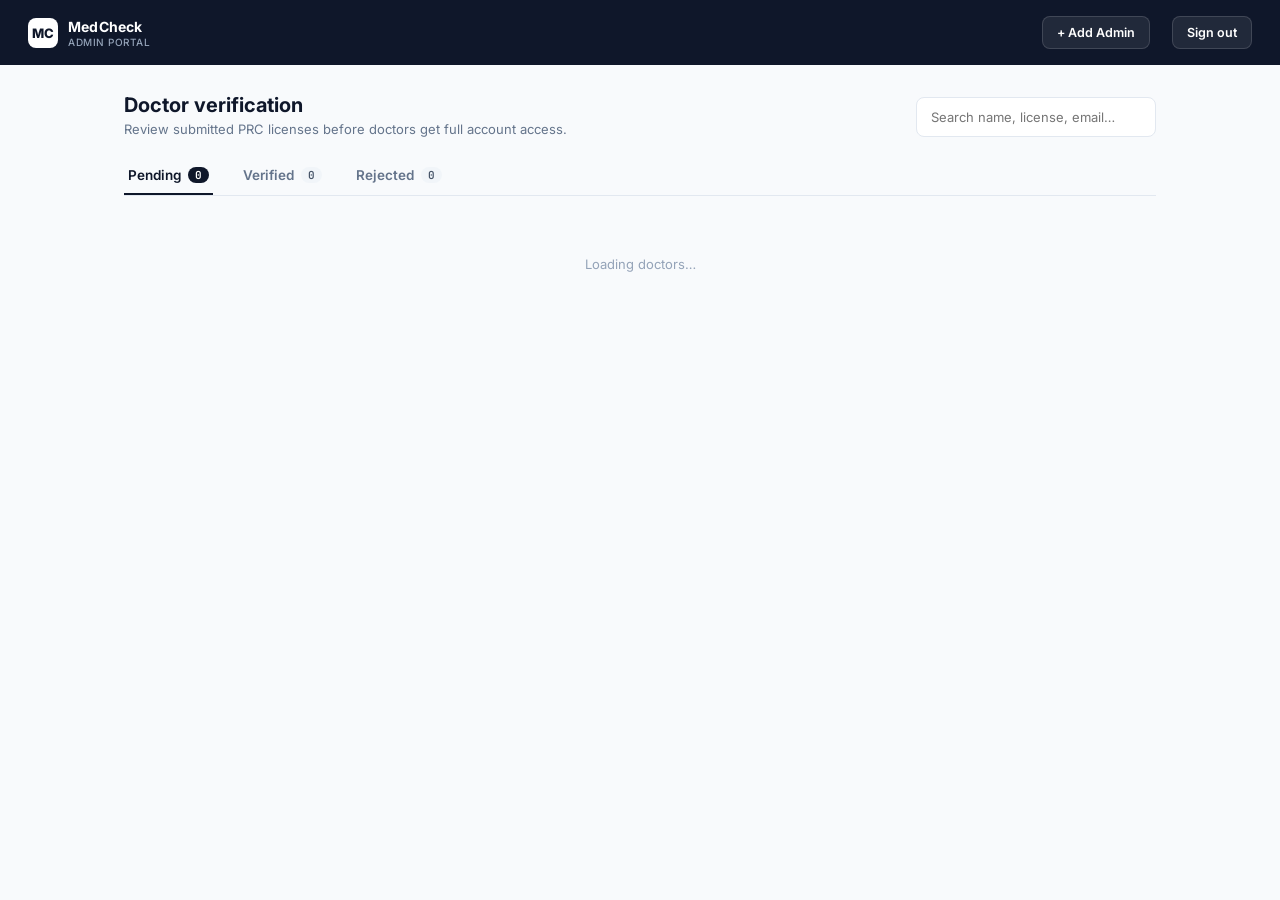
==== dashboard.html @ 953ac62d "Show front and back PRC ID in doctor verification" ====
<!doctype html>
<html lang="en">
  <head>
    <meta charset="UTF-8" />
    <meta name="viewport" content="width=device-width, initial-scale=1.0" />
    <title>MedCheck Admin — Doctor Verification</title>
    <link rel="preconnect" href="https://fonts.googleapis.com" />
    <link
      href="https://fonts.googleapis.com/css2?family=Inter:wght@400;500;600;700;800&family=JetBrains+Mono:wght@500;600&display=swap"
      rel="stylesheet"
    />
    <link rel="stylesheet" href="css/style.css" />
  </head>
  <body>
    <div class="topbar">
      <div class="topbar-brand">
        <div class="mark">MC</div>
        <div class="title">MedCheck<span>Admin Portal</span></div>
      </div>
      <div class="topbar-account">
        <span id="account-label"></span>
        <a
          href="addAdmin.html"
          class="btn-logout"
          style="text-decoration: none; margin-right: 8px"
          >+ Add Admin</a
        >
        <button class="btn-logout" id="logout-btn">Sign out</button>
      </div>
    </div>

    <div class="page">
      <div class="page-header">
        <div>
          <h2>Doctor verification</h2>
          <p>
            Review submitted PRC licenses before doctors get full account
            access.
          </p>
        </div>
        <input
          type="text"
          id="search-input"
          class="search-input"
          placeholder="Search name, license, email…"
        />
      </div>

      <div class="tabs">
        <button class="tab active" data-status="Pending">
          Pending <span class="count" id="count-pending">0</span>
        </button>
        <button class="tab" data-status="Verified">
          Verified <span class="count" id="count-verified">0</span>
        </button>
        <button class="tab" data-status="Rejected">
          Rejected <span class="count" id="count-rejected">0</span>
        </button>
      </div>

      <div class="loading-row" id="loading-row">Loading doctors…</div>

      <div class="card-grid" id="card-grid"></div>

      <div class="empty-state" id="empty-state" style="display: none">
        <div class="icon" id="empty-icon">✅</div>
        <h3 id="empty-title">Nothing waiting on you</h3>
        <p id="empty-desc">
          New doctor registrations will appear here for review.
        </p>
      </div>
    </div>

    <!-- ═══ Review panel ═══ -->
    <div class="overlay" id="overlay"></div>
    <div class="review-panel" id="review-panel">
      <div class="review-header">
        <h3 id="review-name">Doctor name</h3>
        <button class="btn-close" id="review-close">✕</button>
      </div>

      <div class="review-body">
        <div
          class="decision-history"
          id="decision-history"
          style="display: none"
        ></div>

        <a
          class="prc-check-link"
          id="prc-check-link"
          href="https://online1.prc.gov.ph/verification"
          target="_blank"
          rel="noopener"
        >
          ↗ Open PRC's official license verification portal
        </a>

        <!-- Claim (what the doctor typed) vs Evidence (what they uploaded) -->
        <div class="claim-evidence">
          <div class="claim-block">
            <div class="block-label">Claimed details</div>
            <div class="claim-rows">
              <div class="claim-row">
                <div class="k">Full name</div>
                <div class="v" id="claim-name">—</div>
              </div>
              <div class="claim-row">
                <div class="k">PRC license number</div>
                <div class="v mono" id="claim-license">—</div>
              </div>
              <div class="claim-row">
                <div class="k">Specialization</div>
                <div class="v" id="claim-specialization">—</div>
              </div>
              <div class="claim-row">
                <div class="k">Phone</div>
                <div class="v mono" id="claim-phone">—</div>
              </div>
              <div class="claim-row">
                <div class="k">Email</div>
                <div class="v" id="claim-email">—</div>
              </div>
            </div>
          </div>

          <div class="evidence-block">
            <div class="block-label">Submitted PRC ID — Front</div>
            <img id="evidence-img" src="" alt="PRC ID front" />

            <div id="evidence-back-section" style="display: none">
              <div class="block-label" style="margin-top: 16px">
                Submitted PRC ID — Back
              </div>
              <img id="evidence-back-img" src="" alt="PRC ID back" />
            </div>
          </div>
        </div>

        <div class="reject-reason-field" id="reject-reason-field">
          <label for="reject-reason-input"
            >Reason for rejection (shown to the doctor)</label
          >
          <textarea
            id="reject-reason-input"
            placeholder="e.g. Photo is blurry, license number doesn't match the name on record…"
          ></textarea>
        </div>
      </div>

      <div class="review-footer">
        <button class="btn-cancel" id="btn-cancel" style="display: none">
          Back
        </button>
        <button class="btn-reject" id="btn-reject">Reject</button>
        <button
          class="btn-reject-confirm"
          id="btn-reject-confirm"
          style="display: none"
        >
          Confirm reject
        </button>
        <button class="btn-approve" id="btn-approve">Approve doctor</button>
      </div>
    </div>

    <!-- ═══ Lightbox for full-size PRC ID ═══ -->
    <div class="lightbox" id="lightbox">
      <img id="lightbox-img" src="" alt="PRC ID full size" />
    </div>

    <div class="toast" id="toast"></div>

    <script type="module" src="js/dashboard.js"></script>
  </body>
</html>
---- css/style.css ----
/* ═══════════════════════════════════════════════════════════════════
   MedCheck Admin — Design tokens
   Palette matches the MedCheck mobile app (navy/green/slate) so the
   admin portal reads as the same product family, not a bolted-on tool.
   ═══════════════════════════════════════════════════════════════════ */
:root {
  --navy: #0f172a;
  --navy-2: #1e293b;
  --slate-600: #475569;
  --slate-500: #64748b;
  --slate-400: #94a3b8;
  --slate-200: #e2e8f0;
  --slate-100: #f1f5f9;
  --slate-50: #f8fafc;
  --white: #ffffff;

  --green: #16a34a;
  --green-bg: #dcfce7;
  --green-text: #166534;

  --amber: #d97706;
  --amber-bg: #fffbeb;
  --amber-text: #92400e;

  --red: #dc2626;
  --red-bg: #fef2f2;
  --red-text: #991b1b;

  --blue: #2563eb;

  --font-sans:
    "Inter", -apple-system, BlinkMacSystemFont, "Segoe UI", sans-serif;
  --font-mono: "JetBrains Mono", "SFMono-Regular", Consolas, monospace;

  --radius: 12px;
  --radius-sm: 8px;
  --shadow: 0 1px 2px rgba(15, 23, 42, 0.06), 0 1px 3px rgba(15, 23, 42, 0.08);
  --shadow-lg: 0 20px 40px rgba(15, 23, 42, 0.16);
}

* {
  box-sizing: border-box;
}

html,
body {
  margin: 0;
  padding: 0;
  background: var(--slate-50);
  font-family: var(--font-sans);
  color: var(--navy);
  -webkit-font-smoothing: antialiased;
}

button {
  font-family: inherit;
  cursor: pointer;
}
input,
textarea {
  font-family: inherit;
}

/* Visible keyboard focus everywhere — accessibility floor */
a:focus-visible,
button:focus-visible,
input:focus-visible,
textarea:focus-visible {
  outline: 2px solid var(--blue);
  outline-offset: 2px;
}

/* ── Login page ─────────────────────────────────────────────────── */
.login-screen {
  min-height: 100vh;
  display: flex;
  align-items: center;
  justify-content: center;
  padding: 24px;
  background:
    radial-gradient(
      circle at 20% 20%,
      rgba(22, 163, 74, 0.06),
      transparent 40%
    ),
    var(--slate-50);
}

.login-card {
  width: 100%;
  max-width: 380px;
  background: var(--white);
  border: 1px solid var(--slate-200);
  border-radius: var(--radius);
  box-shadow: var(--shadow-lg);
  padding: 36px 32px;
}

.login-mark {
  width: 44px;
  height: 44px;
  border-radius: 10px;
  background: var(--navy);
  color: var(--white);
  display: flex;
  align-items: center;
  justify-content: center;
  font-weight: 700;
  font-size: 15px;
  letter-spacing: 0.5px;
  margin-bottom: 20px;
}

.login-card h1 {
  font-size: 20px;
  font-weight: 700;
  margin: 0 0 4px;
}

.login-card p.subtitle {
  font-size: 13px;
  color: var(--slate-500);
  margin: 0 0 24px;
}

.field {
  margin-bottom: 16px;
}

.field label {
  display: block;
  font-size: 10px;
  font-weight: 700;
  letter-spacing: 0.6px;
  color: var(--slate-500);
  text-transform: uppercase;
  margin-bottom: 6px;
}

.field input {
  width: 100%;
  height: 44px;
  padding: 0 14px;
  border: 1px solid var(--slate-200);
  border-radius: var(--radius-sm);
  font-size: 14px;
  color: var(--navy);
  background: var(--white);
}

.field input:focus {
  border-color: var(--blue);
}

.btn-primary {
  width: 100%;
  height: 46px;
  background: var(--navy);
  color: var(--white);
  border: none;
  border-radius: var(--radius-sm);
  font-size: 14px;
  font-weight: 700;
  margin-top: 4px;
}
.btn-primary:hover {
  background: var(--navy-2);
}
.btn-primary:disabled {
  opacity: 0.6;
  cursor: not-allowed;
}

.login-error {
  display: none;
  background: var(--red-bg);
  color: var(--red-text);
  border: 1px solid #fecaca;
  border-radius: var(--radius-sm);
  padding: 10px 12px;
  font-size: 12.5px;
  margin-bottom: 16px;
  line-height: 1.5;
}
.login-error.visible {
  display: block;
}

/* ── Dashboard shell ─────────────────────────────────────────────── */
.topbar {
  display: flex;
  align-items: center;
  justify-content: space-between;
  padding: 16px 28px;
  background: var(--navy);
  color: var(--white);
}

.topbar-brand {
  display: flex;
  align-items: center;
  gap: 10px;
}

.topbar-brand .mark {
  width: 30px;
  height: 30px;
  border-radius: 8px;
  background: var(--white);
  color: var(--navy);
  display: flex;
  align-items: center;
  justify-content: center;
  font-weight: 800;
  font-size: 13px;
}

.topbar-brand .title {
  font-size: 14px;
  font-weight: 700;
  letter-spacing: 0.2px;
}
.topbar-brand .title span {
  display: block;
  font-size: 10px;
  font-weight: 500;
  color: #94a3b8;
  letter-spacing: 0.5px;
  text-transform: uppercase;
  margin-top: 1px;
}

.topbar-account {
  display: flex;
  align-items: center;
  gap: 14px;
  font-size: 12.5px;
  color: #cbd5e1;
}

.btn-logout {
  background: rgba(255, 255, 255, 0.08);
  border: 1px solid rgba(255, 255, 255, 0.14);
  color: var(--white);
  padding: 8px 14px;
  border-radius: var(--radius-sm);
  font-size: 12.5px;
  font-weight: 600;
}
.btn-logout:hover {
  background: rgba(255, 255, 255, 0.14);
}

.page {
  max-width: 1080px;
  margin: 0 auto;
  padding: 28px 24px 60px;
}

.page-header {
  display: flex;
  align-items: flex-end;
  justify-content: space-between;
  flex-wrap: wrap;
  gap: 16px;
  margin-bottom: 20px;
}

.page-header h2 {
  font-size: 20px;
  font-weight: 700;
  margin: 0 0 4px;
}
.page-header p {
  font-size: 13px;
  color: var(--slate-500);
  margin: 0;
}

.search-input {
  width: 240px;
  height: 40px;
  padding: 0 14px;
  border: 1px solid var(--slate-200);
  border-radius: var(--radius-sm);
  font-size: 13px;
  background: var(--white);
}

/* ── Tabs ─────────────────────────────────────────────────────────── */
.tabs {
  display: flex;
  gap: 6px;
  margin-bottom: 20px;
  border-bottom: 1px solid var(--slate-200);
}

.tab {
  background: transparent;
  border: none;
  padding: 10px 4px;
  margin-right: 20px;
  font-size: 13.5px;
  font-weight: 600;
  color: var(--slate-500);
  border-bottom: 2px solid transparent;
  display: flex;
  align-items: center;
  gap: 7px;
}

.tab.active {
  color: var(--navy);
  border-bottom-color: var(--navy);
}

.tab .count {
  font-family: var(--font-mono);
  font-size: 11px;
  background: var(--slate-100);
  color: var(--slate-600);
  padding: 1px 7px;
  border-radius: 20px;
}
.tab.active .count {
  background: var(--navy);
  color: var(--white);
}

/* ── Doctor cards ─────────────────────────────────────────────────── */
.card-grid {
  display: grid;
  grid-template-columns: repeat(auto-fill, minmax(300px, 1fr));
  gap: 14px;
}

.doctor-card {
  background: var(--white);
  border: 1px solid var(--slate-200);
  border-radius: var(--radius);
  padding: 16px;
  cursor: pointer;
  transition:
    border-color 0.15s ease,
    box-shadow 0.15s ease;
}
.doctor-card:hover {
  border-color: #cbd5e1;
  box-shadow: var(--shadow);
}

.doctor-card-top {
  display: flex;
  justify-content: space-between;
  align-items: flex-start;
  gap: 10px;
  margin-bottom: 10px;
}

.doctor-card-name {
  font-size: 14.5px;
  font-weight: 700;
  color: var(--navy);
  line-height: 1.3;
}

.doctor-card-spec {
  font-size: 12px;
  color: var(--slate-500);
  margin-top: 2px;
}

.badge {
  font-size: 10px;
  font-weight: 700;
  letter-spacing: 0.4px;
  padding: 3px 8px;
  border-radius: 20px;
  white-space: nowrap;
  text-transform: uppercase;
}
.badge.pending {
  background: var(--amber-bg);
  color: var(--amber-text);
}
.badge.verified {
  background: var(--green-bg);
  color: var(--green-text);
}
.badge.rejected {
  background: var(--red-bg);
  color: var(--red-text);
}

.doctor-card-meta {
  display: flex;
  flex-direction: column;
  gap: 4px;
  font-size: 12px;
  color: var(--slate-600);
}

.doctor-card-meta .license {
  font-family: var(--font-mono);
  font-size: 12px;
  color: var(--navy);
}

.doctor-card-date {
  margin-top: 10px;
  font-size: 11px;
  color: var(--slate-400);
}

.empty-state {
  text-align: center;
  padding: 70px 20px;
  color: var(--slate-500);
}
.empty-state .icon {
  font-size: 34px;
  margin-bottom: 10px;
}
.empty-state h3 {
  font-size: 15px;
  color: var(--navy);
  margin: 0 0 6px;
}
.empty-state p {
  font-size: 13px;
  margin: 0;
}

/* ── Review panel (slide-over) ───────────────────────────────────── */
.overlay {
  position: fixed;
  inset: 0;
  background: rgba(15, 23, 42, 0.45);
  display: none;
  z-index: 40;
}
.overlay.visible {
  display: block;
}

.review-panel {
  position: fixed;
  top: 0;
  right: 0;
  bottom: 0;
  width: 100%;
  max-width: 620px;
  background: var(--white);
  z-index: 50;
  display: none;
  flex-direction: column;
  box-shadow: var(--shadow-lg);
}
.review-panel.visible {
  display: flex;
}

.review-header {
  display: flex;
  align-items: center;
  justify-content: space-between;
  padding: 18px 24px;
  border-bottom: 1px solid var(--slate-200);
}
.review-header h3 {
  margin: 0;
  font-size: 15px;
  font-weight: 700;
}
.btn-close {
  background: var(--slate-100);
  border: none;
  width: 30px;
  height: 30px;
  border-radius: 8px;
  font-size: 15px;
  color: var(--slate-600);
}

.review-body {
  flex: 1;
  overflow-y: auto;
  padding: 22px 24px 0;
}

/* This is the review's signature moment: claim (typed data) sits
   directly beside evidence (the uploaded ID) — the actual mechanics
   of a credential check, made visible instead of hidden in a form. */
.claim-evidence {
  display: grid;
  grid-template-columns: 1fr 1fr;
  gap: 18px;
  margin-bottom: 22px;
}
@media (max-width: 560px) {
  .claim-evidence {
    grid-template-columns: 1fr;
  }
}

.claim-block,
.evidence-block {
  border: 1px solid var(--slate-200);
  border-radius: var(--radius-sm);
  overflow: hidden;
}

.block-label {
  font-size: 10px;
  font-weight: 700;
  letter-spacing: 0.6px;
  text-transform: uppercase;
  color: var(--slate-400);
  padding: 10px 14px;
  border-bottom: 1px solid var(--slate-200);
  background: var(--slate-50);
}

.claim-rows {
  padding: 12px 14px;
  display: flex;
  flex-direction: column;
  gap: 10px;
}
.claim-row .k {
  font-size: 10.5px;
  color: var(--slate-500);
  margin-bottom: 2px;
}
.claim-row .v {
  font-size: 13.5px;
  color: var(--navy);
  font-weight: 600;
}
.claim-row .v.mono {
  font-family: var(--font-mono);
}

.evidence-block img {
  width: 100%;
  display: block;
  cursor: zoom-in;
  background: var(--slate-100);
}

.prc-check-link {
  display: inline-flex;
  align-items: center;
  gap: 6px;
  font-size: 12px;
  color: var(--blue);
  text-decoration: none;
  font-weight: 600;
  margin-bottom: 22px;
}
.prc-check-link:hover {
  text-decoration: underline;
}

.decision-history {
  background: var(--slate-50);
  border: 1px solid var(--slate-200);
  border-radius: var(--radius-sm);
  padding: 12px 14px;
  font-size: 12.5px;
  color: var(--slate-600);
  margin-bottom: 22px;
  line-height: 1.6;
}

.reject-reason-field {
  display: none;
  margin-bottom: 16px;
}
.reject-reason-field.visible {
  display: block;
}
.reject-reason-field label {
  display: block;
  font-size: 11px;
  font-weight: 700;
  color: var(--slate-600);
  margin-bottom: 6px;
}
.reject-reason-field textarea {
  width: 100%;
  min-height: 80px;
  border: 1px solid var(--slate-200);
  border-radius: var(--radius-sm);
  padding: 10px 12px;
  font-size: 13px;
  resize: vertical;
}

.review-footer {
  padding: 18px 24px;
  border-top: 1px solid var(--slate-200);
  display: flex;
  gap: 10px;
}

.btn-approve,
.btn-reject,
.btn-reject-confirm,
.btn-cancel {
  flex: 1;
  height: 46px;
  border-radius: var(--radius-sm);
  font-size: 13.5px;
  font-weight: 700;
  border: 1px solid transparent;
}
.btn-approve {
  background: var(--green);
  color: var(--white);
}
.btn-approve:hover {
  background: #15803d;
}
.btn-reject {
  background: var(--white);
  color: var(--red);
  border-color: #fecaca;
}
.btn-reject:hover {
  background: var(--red-bg);
}
.btn-reject-confirm {
  background: var(--red);
  color: var(--white);
}
.btn-cancel {
  background: var(--slate-100);
  color: var(--slate-600);
  flex: 0 0 100px;
}
.btn-approve:disabled,
.btn-reject-confirm:disabled {
  opacity: 0.6;
}

/* ── Toast ────────────────────────────────────────────────────────── */
.toast {
  position: fixed;
  bottom: 24px;
  left: 50%;
  transform: translateX(-50%) translateY(20px);
  background: var(--navy);
  color: var(--white);
  padding: 12px 20px;
  border-radius: var(--radius-sm);
  font-size: 13px;
  font-weight: 600;
  box-shadow: var(--shadow-lg);
  z-index: 60;
  opacity: 0;
  pointer-events: none;
  transition:
    opacity 0.2s ease,
    transform 0.2s ease;
}
.toast.visible {
  opacity: 1;
  transform: translateX(-50%) translateY(0);
}
.toast.error {
  background: var(--red);
}

/* ── Image lightbox ──────────────────────────────────────────────── */
.lightbox {
  position: fixed;
  inset: 0;
  background: rgba(15, 23, 42, 0.9);
  display: none;
  align-items: center;
  justify-content: center;
  z-index: 70;
  padding: 40px;
  cursor: zoom-out;
}
.lightbox.visible {
  display: flex;
}
.lightbox img {
  max-width: 100%;
  max-height: 100%;
  border-radius: 4px;
}

/* ── Loading ──────────────────────────────────────────────────────── */
.loading-row {
  text-align: center;
  padding: 40px;
  color: var(--slate-400);
  font-size: 13px;
}

/* ═══════════════════════════════════════════════════════════════════
   Mobile responsiveness fix. Append this to the END of css/style.css.
   Targets phone-width screens (≤600px) — topbar, page header, and
   the doctor cards grid.
   ═══════════════════════════════════════════════════════════════════ */
@media (max-width: 600px) {
  .topbar {
    flex-wrap: wrap;
    gap: 10px;
    padding: 12px 16px;
  }

  .topbar-brand .title {
    font-size: 13px;
  }
  .topbar-brand .title span {
    font-size: 9px;
  }

  .topbar-account {
    width: 100%;
    justify-content: space-between;
    gap: 8px;
  }

  /* Hide the email label on small screens — it's the least essential
     piece and was pushing everything else to wrap badly. */
  #account-label {
    display: none;
  }

  .btn-logout,
  #add-admin-btn,
  a.btn-logout {
    font-size: 11.5px;
    padding: 8px 10px;
    white-space: nowrap;
  }

  .page {
    padding: 20px 16px 40px;
  }

  .page-header {
    flex-direction: column;
    align-items: stretch;
  }

  .search-input {
    width: 100%;
  }

  .tabs {
    gap: 2px;
  }
  .tab {
    margin-right: 12px;
    font-size: 12.5px;
  }

  .card-grid {
    grid-template-columns: 1fr;
  }

  .review-panel {
    max-width: 100%;
  }

  .claim-evidence {
    grid-template-columns: 1fr;
  }
}
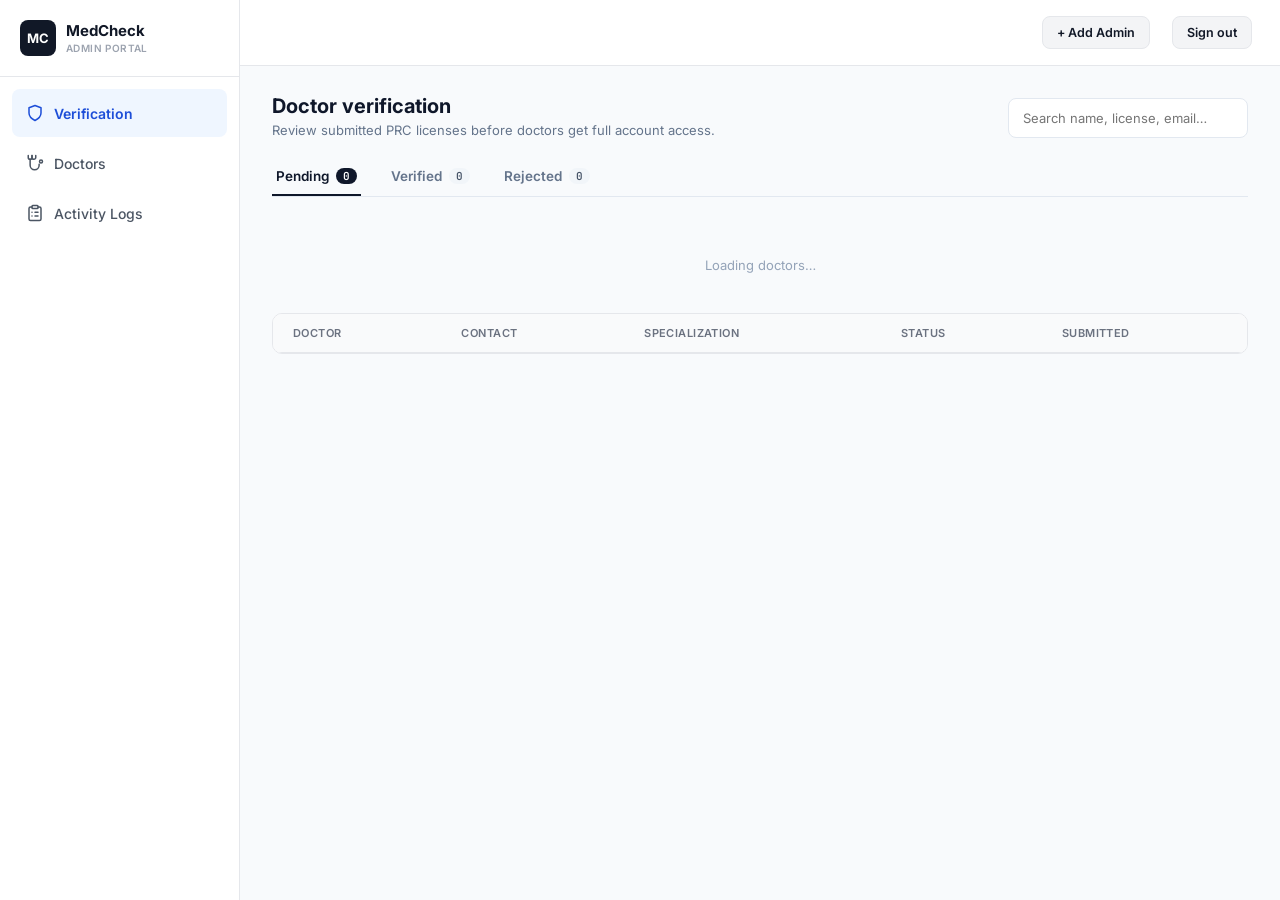
==== commit 647a37dd: "New admin flow" ====
--- a/dashboard.html
+++ b/dashboard.html
@@ -10,68 +10,489 @@
       rel="stylesheet"
     />
     <link rel="stylesheet" href="css/style.css" />
+    <style>
+      .topbar #account-label {
+        color: #6b7280;
+      }
+      .topbar .btn-logout {
+        background: #f3f4f6;
+        color: #111827;
+        border: 1px solid #e5e7eb;
+      }
+      .topbar .btn-logout:hover {
+        background: #e5e7eb;
+      }
+      .main-area .page {
+        max-width: none;
+        margin: 0;
+        width: 100%;
+        box-sizing: border-box;
+        padding: 28px 32px;
+      }
+      .sidebar-brand .mark {
+        width: 36px;
+        height: 36px;
+        border-radius: 8px;
+        background: #111827;
+        color: #fff;
+        display: flex;
+        align-items: center;
+        justify-content: center;
+        font-weight: 700;
+        font-size: 13px;
+        flex-shrink: 0;
+      }
+      .sidebar-brand .title {
+        font-weight: 700;
+        font-size: 15px;
+        color: #111827;
+        line-height: 1.2;
+      }
+      .sidebar-brand .title span {
+        display: block;
+        font-size: 10px;
+        font-weight: 600;
+        letter-spacing: 0.04em;
+        text-transform: uppercase;
+        color: #9ca3af;
+        margin-top: 2px;
+      }
+      .spec-filter {
+        display: flex;
+        align-items: center;
+        gap: 8px;
+        margin-bottom: 16px;
+      }
+      .spec-filter label {
+        font-size: 12px;
+        font-weight: 600;
+        color: #6b7280;
+      }
+      .spec-filter select {
+        padding: 8px 10px;
+        border: 1px solid #e5e7eb;
+        border-radius: 8px;
+        font-size: 14px;
+        font-family: inherit;
+        color: #111827;
+        background: #fff;
+      }
+
+      /* ── New sidebar layout (scoped here, doesn't touch style.css) ── */
+      .app-shell {
+        display: flex;
+        min-height: 100vh;
+        align-items: stretch;
+      }
+      .sidebar {
+        width: 240px;
+        flex-shrink: 0;
+        background: #fff;
+        border-right: 1px solid #e5e7eb;
+        display: flex;
+        flex-direction: column;
+      }
+      .sidebar-brand {
+        display: flex;
+        align-items: center;
+        gap: 10px;
+        padding: 20px;
+        border-bottom: 1px solid #e5e7eb;
+      }
+      .sidebar-nav {
+        display: flex;
+        flex-direction: column;
+        gap: 2px;
+        padding: 12px;
+      }
+      .nav-item {
+        display: flex;
+        align-items: center;
+        gap: 10px;
+        width: 100%;
+        text-align: left;
+        padding: 14px 14px; /* was 10px 12px */
+        min-height: 48px; /* new — makes each item visibly taller */
+        border: none;
+        background: none;
+        border-radius: 8px;
+        font-size: 14px;
+        font-weight: 500;
+        color: #4b5563;
+        cursor: pointer;
+      }
+      .nav-item:hover {
+        background: #f3f4f6;
+      }
+      .nav-item.active {
+        background: #eff6ff;
+        color: #1d4ed8;
+        font-weight: 600;
+      }
+      .nav-icon {
+        display: flex;
+        align-items: center;
+        justify-content: center;
+        flex-shrink: 0;
+      }
+      .nav-icon svg {
+        width: 18px;
+        height: 18px;
+        stroke: currentColor; /* so it recolors automatically when .active */
+      }
+      .main-area {
+        flex: 1;
+        min-width: 0;
+        display: flex;
+        flex-direction: column;
+      }
+      .topbar {
+        background: #fff !important;
+        border-bottom: 1px solid #e5e7eb;
+        justify-content: flex-end !important;
+      }
+
+      /* ── Table (doctor directory + verification queue share this) ── */
+      .table-wrap {
+        background: #fff;
+        border: 1px solid #e5e7eb;
+        border-radius: 10px;
+        overflow: hidden;
+      }
+      .doctor-table {
+        width: 100%;
+        border-collapse: collapse;
+        font-size: 14px;
+      }
+      .doctor-table thead th {
+        text-align: left;
+        font-size: 11px;
+        letter-spacing: 0.04em;
+        text-transform: uppercase;
+        color: #6b7280;
+        font-weight: 600;
+        padding: 12px 20px;
+        background: #f9fafb;
+        border-bottom: 1px solid #e5e7eb;
+      }
+      .doctor-table tbody tr.doctor-row {
+        cursor: pointer;
+        border-bottom: 1px solid #f1f5f9;
+        transition: background 0.12s ease;
+      }
+      .doctor-table tbody tr.doctor-row:last-child {
+        border-bottom: none;
+      }
+      .doctor-table tbody tr.doctor-row:hover {
+        background: #f9fafb;
+      }
+      .doctor-table td {
+        padding: 14px 20px;
+        vertical-align: middle;
+        color: #111827;
+      }
+      .doctor-row-user {
+        display: flex;
+        align-items: center;
+        gap: 12px;
+      }
+      .avatar {
+        width: 36px;
+        height: 36px;
+        border-radius: 50%;
+        display: flex;
+        align-items: center;
+        justify-content: center;
+        font-weight: 700;
+        font-size: 13px;
+        flex-shrink: 0;
+      }
+      .doctor-row-name {
+        font-weight: 600;
+      }
+      .doctor-row-sub {
+        font-size: 12.5px;
+        color: #6b7280;
+        margin-top: 2px;
+      }
+      .doctor-row-contact > div:first-child {
+        color: #111827;
+      }
+      .doctor-row-date {
+        color: #6b7280;
+      }
+      .empty-state-cell {
+        text-align: center;
+        padding: 48px 20px;
+      }
+      .empty-state-cell .icon {
+        font-size: 32px;
+        margin-bottom: 8px;
+      }
+      .empty-state-cell h3 {
+        margin: 0 0 4px;
+        font-size: 15px;
+        color: #111827;
+      }
+      .empty-state-cell p {
+        margin: 0;
+        font-size: 13.5px;
+        color: #6b7280;
+      }
+    </style>
   </head>
   <body>
-    <div class="topbar">
-      <div class="topbar-brand">
-        <div class="mark">MC</div>
-        <div class="title">MedCheck<span>Admin Portal</span></div>
-      </div>
-      <div class="topbar-account">
-        <span id="account-label"></span>
-        <a
-          href="addAdmin.html"
-          class="btn-logout"
-          style="text-decoration: none; margin-right: 8px"
-          >+ Add Admin</a
-        >
-        <button class="btn-logout" id="logout-btn">Sign out</button>
+    <div class="app-shell">
+      <aside class="sidebar">
+        <div class="sidebar-brand">
+          <div class="mark">MC</div>
+          <div class="title">MedCheck<span>Admin Portal</span></div>
+        </div>
+        <nav class="sidebar-nav">
+          <button class="nav-item active" data-view="verification">
+            <span class="nav-icon">
+              <svg
+                viewBox="0 0 24 24"
+                fill="none"
+                stroke-width="2"
+                stroke-linecap="round"
+                stroke-linejoin="round"
+              >
+                <path d="M12 22s8-4 8-10V5l-8-3-8 3v7c0 6 8 10 8 10z" />
+              </svg>
+            </span>
+            Verification
+          </button>
+          <button class="nav-item" data-view="doctors">
+            <span class="nav-icon">
+              <svg
+                viewBox="0 0 24 24"
+                fill="none"
+                stroke-width="2"
+                stroke-linecap="round"
+                stroke-linejoin="round"
+              >
+                <path
+                  d="M8 2v2.5a2.5 2.5 0 0 1-2.5 2.5 2.5 2.5 0 0 1-2.5-2.5V2"
+                />
+                <path
+                  d="M8 2v2.5A2.5 2.5 0 0 0 10.5 7a2.5 2.5 0 0 0 2.5-2.5V2"
+                />
+                <path d="M5.5 7v8a6 6 0 0 0 6 6 6 6 0 0 0 6-6v-1.5" />
+                <circle cx="20" cy="10" r="2" />
+              </svg>
+            </span>
+            Doctors
+          </button>
+          <button class="nav-item" data-view="activity">
+            <span class="nav-icon">
+              <svg
+                viewBox="0 0 24 24"
+                fill="none"
+                stroke-width="2"
+                stroke-linecap="round"
+                stroke-linejoin="round"
+              >
+                <rect x="8" y="2" width="8" height="4" rx="1" ry="1" />
+                <path
+                  d="M16 4h2a2 2 0 0 1 2 2v14a2 2 0 0 1-2 2H6a2 2 0 0 1-2-2V6a2 2 0 0 1 2-2h2"
+                />
+                <path d="M12 11h4" />
+                <path d="M12 16h4" />
+                <path d="M8 11h.01" />
+                <path d="M8 16h.01" />
+              </svg>
+            </span>
+            Activity Logs
+          </button>
+        </nav>
+      </aside>
+
+      <div class="main-area">
+        <div class="topbar">
+          <div class="topbar-account">
+            <span id="account-label"></span>
+            <a
+              href="addAdmin.html"
+              class="btn-logout"
+              style="text-decoration: none; margin-right: 8px"
+              >+ Add Admin</a
+            >
+            <button class="btn-logout" id="logout-btn">Sign out</button>
+          </div>
+        </div>
+
+        <!-- ═══ View: Verification queue ═══ -->
+        <div class="page" id="view-verification">
+          <div class="page-header">
+            <div>
+              <h2>Doctor verification</h2>
+              <p>
+                Review submitted PRC licenses before doctors get full account
+                access.
+              </p>
+            </div>
+            <input
+              type="text"
+              id="verify-search-input"
+              class="search-input"
+              placeholder="Search name, license, email…"
+            />
+          </div>
+
+          <div class="tabs" id="status-tabs">
+            <button class="tab active" data-status="Pending">
+              Pending <span class="count" id="count-pending">0</span>
+            </button>
+            <button class="tab" data-status="Verified">
+              Verified <span class="count" id="count-verified">0</span>
+            </button>
+            <button class="tab" data-status="Rejected">
+              Rejected <span class="count" id="count-rejected">0</span>
+            </button>
+          </div>
+
+          <div class="loading-row" id="loading-row">Loading doctors…</div>
+
+          <div class="table-wrap">
+            <table class="doctor-table">
+              <thead>
+                <tr>
+                  <th>Doctor</th>
+                  <th>Contact</th>
+                  <th>Specialization</th>
+                  <th>Status</th>
+                  <th>Submitted</th>
+                </tr>
+              </thead>
+              <tbody id="verification-table-body"></tbody>
+            </table>
+          </div>
+        </div>
+
+        <!-- ═══ View: Doctors directory ═══ -->
+        <div class="page" id="view-doctors" style="display: none">
+          <div class="page-header">
+            <div>
+              <h2>Doctors</h2>
+              <p>All registered doctors, browsable by specialization.</p>
+            </div>
+            <input
+              type="text"
+              id="doctors-search-input"
+              class="search-input"
+              placeholder="Search name, license, email…"
+            />
+          </div>
+
+          <div class="spec-filter">
+            <label for="specialization-select">Specialization</label>
+            <select id="specialization-select">
+              <option value="All">All</option>
+            </select>
+          </div>
+
+          <div class="table-wrap">
+            <table class="doctor-table">
+              <thead>
+                <tr>
+                  <th>Doctor</th>
+                  <th>Contact</th>
+                  <th>Specialization</th>
+                  <th>Status</th>
+                  <th>Submitted</th>
+                </tr>
+              </thead>
+              <tbody id="doctors-table-body"></tbody>
+            </table>
+          </div>
+        </div>
+        <!-- ═══ View: Activity logs ═══ -->
+        <div class="page" id="view-activity" style="display: none">
+          <div class="page-header">
+            <div>
+              <h2>Activity logs</h2>
+              <p>
+                Consultations, medication changes, patient connections, and
+                account activity across all doctors.
+              </p>
+            </div>
+            <input
+              type="text"
+              id="activity-search-input"
+              class="search-input"
+              placeholder="Search doctor or activity…"
+            />
+          </div>
+
+          <div class="stat-cards">
+            <div class="stat-card">
+              <div class="stat-card-label">Total activities</div>
+              <div class="stat-card-value" id="stat-total">0</div>
+            </div>
+            <div class="stat-card">
+              <div class="stat-card-label">Active doctors</div>
+              <div class="stat-card-value" id="stat-active-doctors">0</div>
+            </div>
+            <div class="stat-card">
+              <div class="stat-card-label">Consultations</div>
+              <div class="stat-card-value" id="stat-consultations">0</div>
+            </div>
+            <div class="stat-card">
+              <div class="stat-card-label">Medication safety reviews</div>
+              <div class="stat-card-value" id="stat-med-safety">0</div>
+            </div>
+          </div>
+
+          <div class="activity-filters">
+            <select id="activity-category-filter">
+              <option value="All">All categories</option>
+              <option value="Consultation">Consultation</option>
+              <option value="Medication Safety">Medication Safety</option>
+              <option value="Medication Management">
+                Medication Management
+              </option>
+              <option value="Patient Connection">Patient Connection</option>
+              <option value="Account">Account &amp; Profile</option>
+            </select>
+            <select id="activity-doctor-filter">
+              <option value="All">All doctors</option>
+            </select>
+            <select id="activity-status-filter">
+              <option value="All">All statuses</option>
+            </select>
+            <div class="date-range">
+              <input
+                type="date"
+                id="activity-date-from"
+                aria-label="From date"
+              />
+              <span class="filter-sep">to</span>
+              <input type="date" id="activity-date-to" aria-label="To date" />
+            </div>
+          </div>
+
+          <div class="table-wrap">
+            <table class="doctor-table">
+              <thead>
+                <tr>
+                  <th>Doctor</th>
+                  <th>Activity</th>
+                  <th>Category</th>
+                  <th>Patient</th>
+                  <th>Date &amp; time</th>
+                  <th>Status</th>
+                  <th></th>
+                </tr>
+              </thead>
+              <tbody id="activity-table-body"></tbody>
+            </table>
+          </div>
+        </div>
       </div>
     </div>
 
-    <div class="page">
-      <div class="page-header">
-        <div>
-          <h2>Doctor verification</h2>
-          <p>
-            Review submitted PRC licenses before doctors get full account
-            access.
-          </p>
-        </div>
-        <input
-          type="text"
-          id="search-input"
-          class="search-input"
-          placeholder="Search name, license, email…"
-        />
-      </div>
-
-      <div class="tabs">
-        <button class="tab active" data-status="Pending">
-          Pending <span class="count" id="count-pending">0</span>
-        </button>
-        <button class="tab" data-status="Verified">
-          Verified <span class="count" id="count-verified">0</span>
-        </button>
-        <button class="tab" data-status="Rejected">
-          Rejected <span class="count" id="count-rejected">0</span>
-        </button>
-      </div>
-
-      <div class="loading-row" id="loading-row">Loading doctors…</div>
-
-      <div class="card-grid" id="card-grid"></div>
-
-      <div class="empty-state" id="empty-state" style="display: none">
-        <div class="icon" id="empty-icon">✅</div>
-        <h3 id="empty-title">Nothing waiting on you</h3>
-        <p id="empty-desc">
-          New doctor registrations will appear here for review.
-        </p>
-      </div>
-    </div>
-
-    <!-- ═══ Review panel ═══ -->
+    <!-- ═══ Review panel (shared by both views) ═══ -->
     <div class="overlay" id="overlay"></div>
     <div class="review-panel" id="review-panel">
       <div class="review-header">
@@ -96,7 +517,7 @@
           ↗ Open PRC's official license verification portal
         </a>
 
-        <!-- Claim (what the doctor typed) vs Evidence (what they uploaded) -->
+        <!-- Claim (what the doctor typed) -->
         <div class="claim-evidence">
           <div class="claim-block">
             <div class="block-label">Claimed details</div>
@@ -106,6 +527,10 @@
                 <div class="v" id="claim-name">—</div>
               </div>
               <div class="claim-row">
+                <div class="k">Professional title</div>
+                <div class="v" id="claim-title">—</div>
+              </div>
+              <div class="claim-row">
                 <div class="k">PRC license number</div>
                 <div class="v mono" id="claim-license">—</div>
               </div>
@@ -114,6 +539,14 @@
                 <div class="v" id="claim-specialization">—</div>
               </div>
               <div class="claim-row">
+                <div class="k">Years of experience</div>
+                <div class="v" id="claim-experience">—</div>
+              </div>
+              <div class="claim-row">
+                <div class="k">Clinic / hospital affiliation</div>
+                <div class="v" id="claim-clinic">—</div>
+              </div>
+              <div class="claim-row">
                 <div class="k">Phone</div>
                 <div class="v mono" id="claim-phone">—</div>
               </div>
@@ -124,16 +557,10 @@
             </div>
           </div>
 
-          <div class="evidence-block">
-            <div class="block-label">Submitted PRC ID — Front</div>
-            <img id="evidence-img" src="" alt="PRC ID front" />
-
-            <div id="evidence-back-section" style="display: none">
-              <div class="block-label" style="margin-top: 16px">
-                Submitted PRC ID — Back
-              </div>
-              <img id="evidence-back-img" src="" alt="PRC ID back" />
-            </div>
+          <!-- Submitted documents — thumbnail grid, click any tile to zoom -->
+          <div class="documents-block">
+            <div class="block-label">Submitted documents</div>
+            <div class="doc-grid" id="doc-grid"></div>
           </div>
         </div>
 
@@ -161,12 +588,64 @@
           Confirm reject
         </button>
         <button class="btn-approve" id="btn-approve">Approve doctor</button>
+        <button class="btn-cancel" id="btn-move-pending" style="display: none">
+          Move to Pending
+        </button>
       </div>
     </div>
-
-    <!-- ═══ Lightbox for full-size PRC ID ═══ -->
+    <!-- ═══ Activity detail panel ═══ -->
+    <div class="review-panel" id="activity-detail-panel">
+      <div class="review-header">
+        <h3 id="activity-detail-title">Activity</h3>
+        <button class="btn-close" id="activity-detail-close">✕</button>
+      </div>
+      <div class="review-body">
+        <div class="claim-block">
+          <div class="block-label">Details</div>
+          <div class="claim-rows" id="activity-detail-rows"></div>
+        </div>
+      </div>
+    </div>
+
+    <div class="confirm-modal" id="logout-confirm-modal">
+      <div class="confirm-modal-icon">⎋</div>
+      <h3>Sign out of the admin portal?</h3>
+      <p>You'll need to sign in again to continue reviewing doctors.</p>
+      <div class="confirm-modal-actions">
+        <button class="btn-cancel" id="logout-cancel-btn" type="button">
+          Cancel
+        </button>
+        <button
+          class="btn-reject-confirm"
+          id="logout-confirm-btn"
+          type="button"
+        >
+          Sign out
+        </button>
+      </div>
+    </div>
+
+    <!-- ═══ Document lightbox — zoom + step through all submitted docs ═══ -->
     <div class="lightbox" id="lightbox">
-      <img id="lightbox-img" src="" alt="PRC ID full size" />
+      <button class="lightbox-close" id="lightbox-close" aria-label="Close">
+        ✕
+      </button>
+      <button
+        class="lightbox-nav lightbox-prev"
+        id="lightbox-prev"
+        aria-label="Previous document"
+      >
+        ‹
+      </button>
+      <img id="lightbox-img" src="" alt="" />
+      <button
+        class="lightbox-nav lightbox-next"
+        id="lightbox-next"
+        aria-label="Next document"
+      >
+        ›
+      </button>
+      <div class="lightbox-caption" id="lightbox-caption"></div>
     </div>
 
     <div class="toast" id="toast"></div>
--- a/css/style.css
+++ b/css/style.css
@@ -460,6 +460,27 @@
   display: flex;
 }
 
+/* ── Doctor review panel — floating centered modal, not a right slide-over ── */
+#review-panel {
+  top: 50%;
+  left: 50%;
+  right: auto;
+  bottom: auto;
+  transform: translate(-50%, -50%);
+  width: 92%;
+  max-width: 720px; /* a bit bigger than WeFind's ~600px */
+  max-height: 88vh;
+  border-radius: var(--radius);
+  overflow: hidden; /* clips header/footer cleanly to the rounded corners */
+}
+
+@media (max-width: 600px) {
+  #review-panel {
+    width: 94%;
+    max-height: 92vh;
+  }
+}
+
 .review-header {
   display: flex;
   align-items: center;
@@ -488,26 +509,16 @@
   padding: 22px 24px 0;
 }
 
-/* This is the review's signature moment: claim (typed data) sits
-   directly beside evidence (the uploaded ID) — the actual mechanics
-   of a credential check, made visible instead of hidden in a form. */
 .claim-evidence {
-  display: grid;
-  grid-template-columns: 1fr 1fr;
-  gap: 18px;
   margin-bottom: 22px;
 }
-@media (max-width: 560px) {
-  .claim-evidence {
-    grid-template-columns: 1fr;
-  }
-}
 
 .claim-block,
-.evidence-block {
+.documents-block {
   border: 1px solid var(--slate-200);
   border-radius: var(--radius-sm);
   overflow: hidden;
+  margin-bottom: 18px;
 }
 
 .block-label {
@@ -523,9 +534,14 @@
 
 .claim-rows {
   padding: 12px 14px;
-  display: flex;
-  flex-direction: column;
-  gap: 10px;
+  display: grid;
+  grid-template-columns: 1fr 1fr;
+  gap: 12px 20px;
+}
+@media (max-width: 560px) {
+  .claim-rows {
+    grid-template-columns: 1fr;
+  }
 }
 .claim-row .k {
   font-size: 10.5px;
@@ -541,11 +557,51 @@
   font-family: var(--font-mono);
 }
 
-.evidence-block img {
+/* ── Document gallery (PRC ID, Government ID, supporting docs) ──── */
+.doc-grid {
+  padding: 14px;
+  display: grid;
+  grid-template-columns: repeat(auto-fill, minmax(130px, 1fr));
+  gap: 12px;
+}
+
+.doc-tile {
+  border: 1px solid var(--slate-200);
+  border-radius: var(--radius-sm);
+  background: var(--white);
+  padding: 0;
+  cursor: zoom-in;
+  overflow: hidden;
+  text-align: left;
+  transition:
+    border-color 0.15s ease,
+    box-shadow 0.15s ease;
+}
+.doc-tile:hover {
+  border-color: var(--blue);
+  box-shadow: var(--shadow);
+}
+.doc-tile img {
   width: 100%;
+  aspect-ratio: 4 / 3;
+  object-fit: cover;
   display: block;
-  cursor: zoom-in;
   background: var(--slate-100);
+}
+.doc-tile-label {
+  display: block;
+  font-size: 11px;
+  font-weight: 600;
+  color: var(--slate-600);
+  padding: 8px 10px;
+  border-top: 1px solid var(--slate-100);
+}
+
+.doc-empty {
+  padding: 24px 14px;
+  text-align: center;
+  font-size: 12.5px;
+  color: var(--slate-400);
 }
 
 .prc-check-link {
@@ -672,25 +728,73 @@
   background: var(--red);
 }
 
-/* ── Image lightbox ──────────────────────────────────────────────── */
+/* ── Document lightbox ───────────────────────────────────────────── */
 .lightbox {
   position: fixed;
   inset: 0;
-  background: rgba(15, 23, 42, 0.9);
+  background: rgba(15, 23, 42, 0.92);
   display: none;
   align-items: center;
   justify-content: center;
   z-index: 70;
   padding: 40px;
-  cursor: zoom-out;
 }
 .lightbox.visible {
   display: flex;
 }
 .lightbox img {
   max-width: 100%;
-  max-height: 100%;
+  max-height: calc(100% - 50px);
   border-radius: 4px;
+}
+.lightbox-close {
+  position: absolute;
+  top: 20px;
+  right: 24px;
+  width: 38px;
+  height: 38px;
+  border-radius: 50%;
+  border: none;
+  background: rgba(255, 255, 255, 0.12);
+  color: var(--white);
+  font-size: 16px;
+}
+.lightbox-close:hover {
+  background: rgba(255, 255, 255, 0.22);
+}
+.lightbox-nav {
+  position: absolute;
+  top: 50%;
+  transform: translateY(-50%);
+  width: 46px;
+  height: 46px;
+  border-radius: 50%;
+  border: none;
+  background: rgba(255, 255, 255, 0.12);
+  color: var(--white);
+  font-size: 24px;
+  display: flex;
+  align-items: center;
+  justify-content: center;
+}
+.lightbox-nav:hover {
+  background: rgba(255, 255, 255, 0.22);
+}
+.lightbox-prev {
+  left: 20px;
+}
+.lightbox-next {
+  right: 20px;
+}
+.lightbox-caption {
+  position: absolute;
+  bottom: 18px;
+  left: 0;
+  right: 0;
+  text-align: center;
+  color: #e2e8f0;
+  font-size: 12.5px;
+  font-weight: 600;
 }
 
 /* ── Loading ──────────────────────────────────────────────────────── */
@@ -699,6 +803,61 @@
   padding: 40px;
   color: var(--slate-400);
   font-size: 13px;
+}
+
+/* ── Confirm modal (small centered dialog — e.g. sign-out confirmation) ──
+   Reuses the shared #overlay for the dimmed backdrop. Sits above the
+   review/activity panels (z-index 50) since it's a blocking dialog
+   that can be triggered from any view. ── */
+.confirm-modal {
+  position: fixed;
+  top: 50%;
+  left: 50%;
+  transform: translate(-50%, -50%);
+  width: 92%;
+  max-width: 360px;
+  background: var(--white);
+  border-radius: var(--radius);
+  box-shadow: var(--shadow-lg);
+  z-index: 65;
+  display: none;
+  padding: 28px 24px 24px;
+  text-align: center;
+}
+.confirm-modal.visible {
+  display: block;
+}
+.confirm-modal-icon {
+  width: 44px;
+  height: 44px;
+  margin: 0 auto 14px;
+  border-radius: 50%;
+  background: var(--slate-100);
+  color: var(--slate-600);
+  display: flex;
+  align-items: center;
+  justify-content: center;
+  font-size: 20px;
+}
+.confirm-modal h3 {
+  margin: 0 0 8px;
+  font-size: 16px;
+  font-weight: 700;
+  color: var(--navy);
+}
+.confirm-modal p {
+  margin: 0 0 20px;
+  font-size: 13px;
+  color: var(--slate-500);
+  line-height: 1.5;
+}
+.confirm-modal-actions {
+  display: flex;
+  gap: 10px;
+}
+.confirm-modal-actions .btn-cancel,
+.confirm-modal-actions .btn-reject-confirm {
+  flex: 1;
 }
 
 /* ═══════════════════════════════════════════════════════════════════
@@ -768,8 +927,74 @@
   .review-panel {
     max-width: 100%;
   }
-
-  .claim-evidence {
-    grid-template-columns: 1fr;
-  }
-}
+}
+
+/* ── Activity logs: summary cards ───────────────────────────────── */
+.stat-cards {
+  display: grid;
+  grid-template-columns: repeat(auto-fit, minmax(180px, 1fr));
+  gap: 14px;
+  margin-bottom: 20px;
+}
+.stat-card {
+  background: var(--white);
+  border: 1px solid var(--slate-200);
+  border-radius: var(--radius);
+  padding: 16px 18px;
+}
+.stat-card-label {
+  font-size: 11px;
+  font-weight: 700;
+  letter-spacing: 0.4px;
+  text-transform: uppercase;
+  color: var(--slate-500);
+  margin-bottom: 6px;
+}
+.stat-card-value {
+  font-size: 24px;
+  font-weight: 800;
+  color: var(--navy);
+}
+
+/* ── Activity logs: filter bar ──────────────────────────────────── */
+.activity-filters {
+  display: flex;
+  flex-wrap: wrap;
+  align-items: center;
+  gap: 10px;
+  margin-bottom: 16px;
+}
+.activity-filters select,
+.activity-filters input[type="date"] {
+  height: 38px;
+  padding: 0 10px;
+  border: 1px solid var(--slate-200);
+  border-radius: var(--radius-sm);
+  font-size: 13px;
+  font-family: inherit;
+  color: var(--navy);
+  background: var(--white);
+}
+.date-range {
+  display: flex;
+  align-items: center;
+  gap: 8px;
+}
+.filter-sep {
+  font-size: 12px;
+  color: var(--slate-500);
+}
+
+/* Generic status pill, reused for whatever status string a log carries */
+.badge.status-positive {
+  background: var(--green-bg);
+  color: var(--green-text);
+}
+.badge.status-negative {
+  background: var(--red-bg);
+  color: var(--red-text);
+}
+.badge.status-neutral {
+  background: var(--slate-100);
+  color: var(--slate-600);
+}
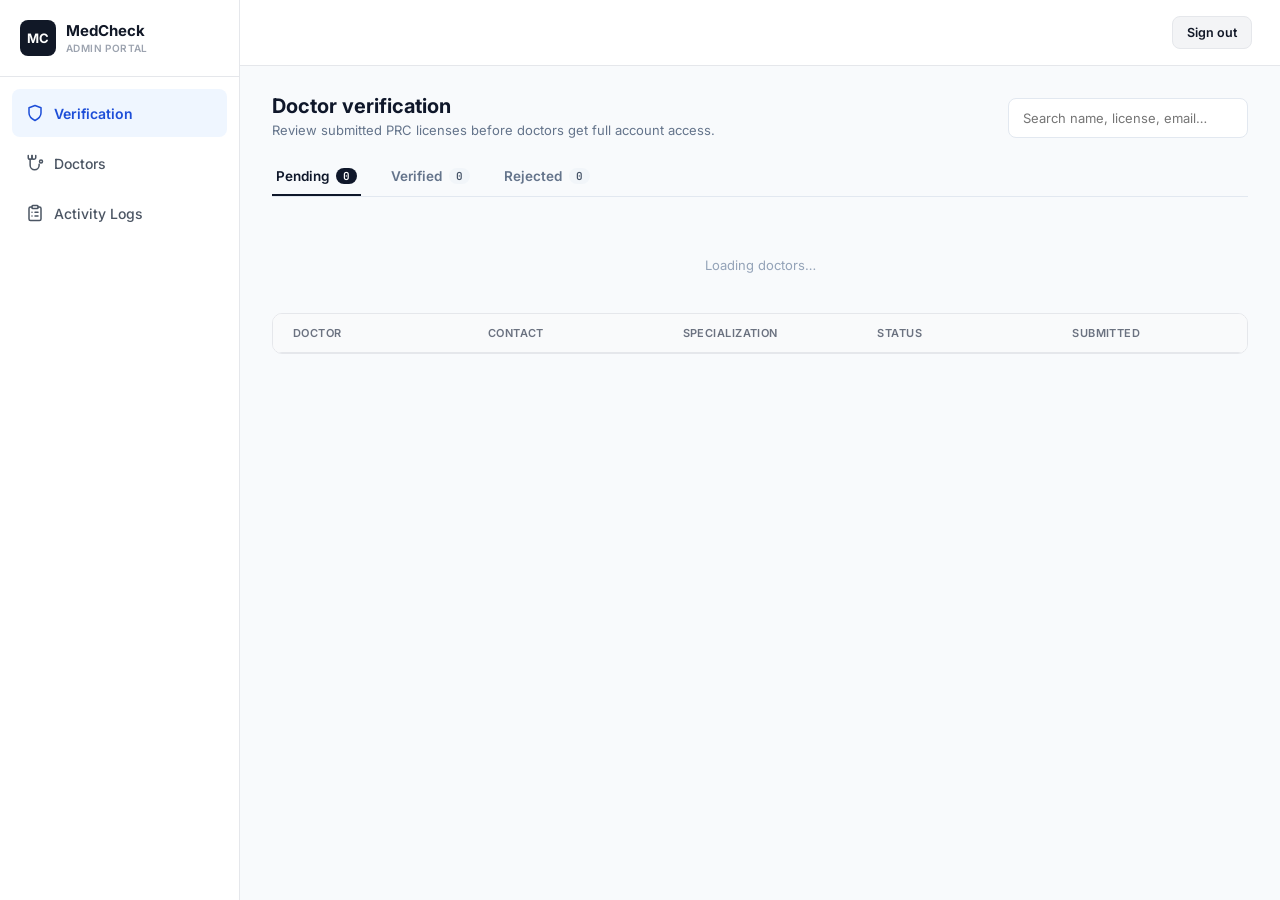
==== commit 6e1a02bd: "New dashboard" ====
--- a/dashboard.html
+++ b/dashboard.html
@@ -78,7 +78,7 @@
         background: #fff;
       }
 
-      /* ── New sidebar layout (scoped here, doesn't touch style.css) ── */
+      /* ── Sidebar layout ── */
       .app-shell {
         display: flex;
         min-height: 100vh;
@@ -111,8 +111,8 @@
         gap: 10px;
         width: 100%;
         text-align: left;
-        padding: 14px 14px; /* was 10px 12px */
-        min-height: 48px; /* new — makes each item visibly taller */
+        padding: 14px 14px;
+        min-height: 48px;
         border: none;
         background: none;
         border-radius: 8px;
@@ -138,7 +138,7 @@
       .nav-icon svg {
         width: 18px;
         height: 18px;
-        stroke: currentColor; /* so it recolors automatically when .active */
+        stroke: currentColor;
       }
       .main-area {
         flex: 1;
@@ -152,7 +152,7 @@
         justify-content: flex-end !important;
       }
 
-      /* ── Table (doctor directory + verification queue share this) ── */
+      /* ── Tables (doctor directory + verification queue + activity + admins) ── */
       .table-wrap {
         background: #fff;
         border: 1px solid #e5e7eb;
@@ -161,8 +161,68 @@
       }
       .doctor-table {
         width: 100%;
+        table-layout: fixed;
         border-collapse: collapse;
         font-size: 14px;
+      }
+      .doctor-table td {
+        word-wrap: break-word;
+        overflow-wrap: break-word;
+      }
+      /* ── Activity logs: single-row list (replaces the old table) ── */
+      .activity-list {
+        background: #fff;
+        border: 1px solid #e5e7eb;
+        border-radius: 10px;
+        overflow: hidden;
+      }
+      .activity-row {
+        display: flex;
+        align-items: flex-start;
+        gap: 14px;
+        padding: 16px 20px;
+        border-bottom: 1px solid #f1f5f9;
+        cursor: pointer;
+      }
+      .activity-row:last-child {
+        border-bottom: none;
+      }
+      .activity-row:hover {
+        background: #f9fafb;
+      }
+      .activity-row-icon {
+        width: 36px;
+        height: 36px;
+        border-radius: 50%;
+        flex-shrink: 0;
+        display: flex;
+        align-items: center;
+        justify-content: center;
+        font-weight: 700;
+        font-size: 12.5px;
+      }
+      .activity-row-main {
+        flex: 1;
+        min-width: 0;
+      }
+      .activity-row-title {
+        font-size: 13.5px;
+        font-weight: 600;
+        color: #111827;
+      }
+      .activity-row-sub {
+        font-size: 12.5px;
+        color: #6b7280;
+        margin-top: 3px;
+      }
+      .activity-row-time {
+        font-size: 11.5px;
+        color: #9ca3af;
+        margin-top: 5px;
+      }
+      .activity-row-badge {
+        flex-shrink: 0;
+        margin-left: 10px;
       }
       .doctor-table thead th {
         text-align: left;
@@ -175,13 +235,15 @@
         background: #f9fafb;
         border-bottom: 1px solid #e5e7eb;
       }
+      .doctor-table tbody tr {
+        border-bottom: 1px solid #f1f5f9;
+        transition: background 0.12s ease;
+      }
+      .doctor-table tbody tr:last-child {
+        border-bottom: none;
+      }
       .doctor-table tbody tr.doctor-row {
         cursor: pointer;
-        border-bottom: 1px solid #f1f5f9;
-        transition: background 0.12s ease;
-      }
-      .doctor-table tbody tr.doctor-row:last-child {
-        border-bottom: none;
       }
       .doctor-table tbody tr.doctor-row:hover {
         background: #f9fafb;
@@ -221,6 +283,16 @@
       .doctor-row-date {
         color: #6b7280;
       }
+      .actor-cell .actor-name {
+        font-weight: 600;
+        color: #111827;
+      }
+      .actor-cell .actor-role {
+        font-size: 11.5px;
+        color: #6b7280;
+        text-transform: capitalize;
+        margin-top: 2px;
+      }
       .empty-state-cell {
         text-align: center;
         padding: 48px 20px;
@@ -238,6 +310,108 @@
         margin: 0;
         font-size: 13.5px;
         color: #6b7280;
+      }
+      .badge.suspended {
+        background: #fee2e2;
+        color: #991b1b;
+      }
+
+      /* ── Activity toolbar: Clear / Export, right-aligned above the table ── */
+      .activity-toolbar {
+        display: flex;
+        justify-content: flex-end;
+        gap: 8px;
+        margin-bottom: 12px;
+      }
+      .btn-outline,
+      .btn-solid-sm {
+        height: 38px;
+        padding: 0 14px;
+        border-radius: 8px;
+        font-size: 12.5px;
+        font-weight: 600;
+        cursor: pointer;
+      }
+      .btn-outline {
+        background: #fff;
+        border: 1px solid #e5e7eb;
+        color: #374151;
+      }
+      .btn-outline:hover {
+        background: #f3f4f6;
+      }
+      .btn-solid-sm {
+        background: #0f172a;
+        border: 1px solid #0f172a;
+        color: #fff;
+      }
+      .btn-solid-sm:hover {
+        background: #1e293b;
+      }
+
+      /* ── Load more ── */
+      .activity-load-more {
+        text-align: center;
+        margin-top: 14px;
+      }
+      .btn-load-more {
+        height: 40px;
+        padding: 0 18px;
+        border-radius: 8px;
+        border: 1px solid #e5e7eb;
+        background: #fff;
+        color: #374151;
+        font-size: 13px;
+        font-weight: 600;
+        cursor: pointer;
+      }
+      .btn-load-more:hover {
+        background: #f3f4f6;
+      }
+
+      /* ── Severity badges ── */
+      .badge.sev-info {
+        background: #eff6ff;
+        color: #1d4ed8;
+      }
+      .badge.sev-warning {
+        background: #fffbeb;
+        color: #92400e;
+      }
+
+      /* ── Changes diff (field → from → to) in the activity detail panel ── */
+      .changes-table {
+        padding: 4px 14px 10px;
+      }
+      .change-row {
+        display: grid;
+        grid-template-columns: 1fr 1fr 1fr;
+        gap: 10px;
+        padding: 8px 0;
+        border-bottom: 1px solid #f1f5f9;
+        font-size: 12.5px;
+      }
+      .change-row:last-child {
+        border-bottom: none;
+      }
+      .change-row .field {
+        font-weight: 700;
+        color: #111827;
+        text-transform: capitalize;
+      }
+      .change-row .from {
+        color: #991b1b;
+        text-decoration: line-through;
+      }
+      .change-row .to {
+        color: #166534;
+        font-weight: 600;
+      }
+      .reason-text {
+        padding: 10px 14px;
+        font-size: 13px;
+        color: #374151;
+        line-height: 1.5;
       }
     </style>
   </head>
@@ -312,12 +486,6 @@
         <div class="topbar">
           <div class="topbar-account">
             <span id="account-label"></span>
-            <a
-              href="addAdmin.html"
-              class="btn-logout"
-              style="text-decoration: none; margin-right: 8px"
-              >+ Add Admin</a
-            >
             <button class="btn-logout" id="logout-btn">Sign out</button>
           </div>
         </div>
@@ -407,92 +575,40 @@
             </table>
           </div>
         </div>
+
         <!-- ═══ View: Activity logs ═══ -->
         <div class="page" id="view-activity" style="display: none">
           <div class="page-header">
             <div>
               <h2>Activity logs</h2>
-              <p>
-                Consultations, medication changes, patient connections, and
-                account activity across all doctors.
-              </p>
+              <p>Every action: who did it, what changed, and when.</p>
             </div>
             <input
               type="text"
               id="activity-search-input"
               class="search-input"
-              placeholder="Search doctor or activity…"
+              placeholder="Search user, activity, patient…"
             />
           </div>
 
-          <div class="stat-cards">
-            <div class="stat-card">
-              <div class="stat-card-label">Total activities</div>
-              <div class="stat-card-value" id="stat-total">0</div>
-            </div>
-            <div class="stat-card">
-              <div class="stat-card-label">Active doctors</div>
-              <div class="stat-card-value" id="stat-active-doctors">0</div>
-            </div>
-            <div class="stat-card">
-              <div class="stat-card-label">Consultations</div>
-              <div class="stat-card-value" id="stat-consultations">0</div>
-            </div>
-            <div class="stat-card">
-              <div class="stat-card-label">Medication safety reviews</div>
-              <div class="stat-card-value" id="stat-med-safety">0</div>
-            </div>
-          </div>
-
-          <div class="activity-filters">
-            <select id="activity-category-filter">
-              <option value="All">All categories</option>
-              <option value="Consultation">Consultation</option>
-              <option value="Medication Safety">Medication Safety</option>
-              <option value="Medication Management">
-                Medication Management
-              </option>
-              <option value="Patient Connection">Patient Connection</option>
-              <option value="Account">Account &amp; Profile</option>
-            </select>
-            <select id="activity-doctor-filter">
-              <option value="All">All doctors</option>
-            </select>
-            <select id="activity-status-filter">
-              <option value="All">All statuses</option>
-            </select>
-            <div class="date-range">
-              <input
-                type="date"
-                id="activity-date-from"
-                aria-label="From date"
-              />
-              <span class="filter-sep">to</span>
-              <input type="date" id="activity-date-to" aria-label="To date" />
-            </div>
-          </div>
-
-          <div class="table-wrap">
-            <table class="doctor-table">
-              <thead>
-                <tr>
-                  <th>Doctor</th>
-                  <th>Activity</th>
-                  <th>Category</th>
-                  <th>Patient</th>
-                  <th>Date &amp; time</th>
-                  <th>Status</th>
-                  <th></th>
-                </tr>
-              </thead>
-              <tbody id="activity-table-body"></tbody>
-            </table>
+          <div class="tabs" id="activity-category-tabs"></div>
+
+          <div class="activity-list" id="activity-list"></div>
+
+          <div class="activity-load-more" id="activity-load-more">
+            <button
+              class="btn-load-more"
+              id="activity-load-more-btn"
+              type="button"
+            >
+              Show more
+            </button>
           </div>
         </div>
       </div>
     </div>
 
-    <!-- ═══ Review panel (shared by both views) ═══ -->
+    <!-- ═══ Review panel (shared by both doctor views) ═══ -->
     <div class="overlay" id="overlay"></div>
     <div class="review-panel" id="review-panel">
       <div class="review-header">
@@ -564,35 +680,40 @@
           </div>
         </div>
 
-        <div class="reject-reason-field" id="reject-reason-field">
-          <label for="reject-reason-input"
-            >Reason for rejection (shown to the doctor)</label
+        <!-- Shared reason step — reused for Reject / Suspend / Move to Pending -->
+        <div class="reject-reason-field" id="action-reason-field">
+          <label for="action-reason-input" id="action-reason-label"
+            >Reason</label
           >
-          <textarea
-            id="reject-reason-input"
-            placeholder="e.g. Photo is blurry, license number doesn't match the name on record…"
-          ></textarea>
+          <textarea id="action-reason-input" placeholder=""></textarea>
         </div>
       </div>
 
       <div class="review-footer">
-        <button class="btn-cancel" id="btn-cancel" style="display: none">
+        <button class="btn-cancel" id="btn-cancel-action" style="display: none">
           Back
         </button>
         <button class="btn-reject" id="btn-reject">Reject</button>
+        <button class="btn-cancel" id="btn-suspend" style="display: none">
+          Suspend account
+        </button>
         <button
           class="btn-reject-confirm"
-          id="btn-reject-confirm"
+          id="btn-confirm-action"
           style="display: none"
         >
-          Confirm reject
+          Confirm
         </button>
         <button class="btn-approve" id="btn-approve">Approve doctor</button>
+        <button class="btn-approve" id="btn-reactivate" style="display: none">
+          Reactivate account
+        </button>
         <button class="btn-cancel" id="btn-move-pending" style="display: none">
           Move to Pending
         </button>
       </div>
     </div>
+
     <!-- ═══ Activity detail panel ═══ -->
     <div class="review-panel" id="activity-detail-panel">
       <div class="review-header">
@@ -604,9 +725,28 @@
           <div class="block-label">Details</div>
           <div class="claim-rows" id="activity-detail-rows"></div>
         </div>
+
+        <div
+          class="claim-block"
+          id="activity-changes-block"
+          style="display: none"
+        >
+          <div class="block-label">What changed</div>
+          <div class="changes-table" id="activity-changes"></div>
+        </div>
+
+        <div
+          class="claim-block"
+          id="activity-reason-block"
+          style="display: none"
+        >
+          <div class="block-label">Reason</div>
+          <div class="reason-text" id="activity-reason"></div>
+        </div>
       </div>
     </div>
 
+    <!-- ═══ Confirmation modals (reuse the same .confirm-modal component) ═══ -->
     <div class="confirm-modal" id="logout-confirm-modal">
       <div class="confirm-modal-icon">⎋</div>
       <h3>Sign out of the admin portal?</h3>
@@ -621,6 +761,37 @@
           type="button"
         >
           Sign out
+        </button>
+      </div>
+    </div>
+
+    <div class="confirm-modal" id="approve-confirm-modal">
+      <div class="confirm-modal-icon">✓</div>
+      <h3>Approve this doctor?</h3>
+      <p>
+        They'll get full account access immediately — able to post consultations
+        and connect with patients.
+      </p>
+      <div class="confirm-modal-actions">
+        <button class="btn-cancel" id="approve-cancel-btn" type="button">
+          Cancel
+        </button>
+        <button class="btn-approve" id="approve-confirm-btn" type="button">
+          Approve
+        </button>
+      </div>
+    </div>
+
+    <div class="confirm-modal" id="reactivate-confirm-modal">
+      <div class="confirm-modal-icon">✓</div>
+      <h3>Reactivate this account?</h3>
+      <p>The doctor will regain full access right away.</p>
+      <div class="confirm-modal-actions">
+        <button class="btn-cancel" id="reactivate-cancel-btn" type="button">
+          Cancel
+        </button>
+        <button class="btn-approve" id="reactivate-confirm-btn" type="button">
+          Reactivate
         </button>
       </div>
     </div>
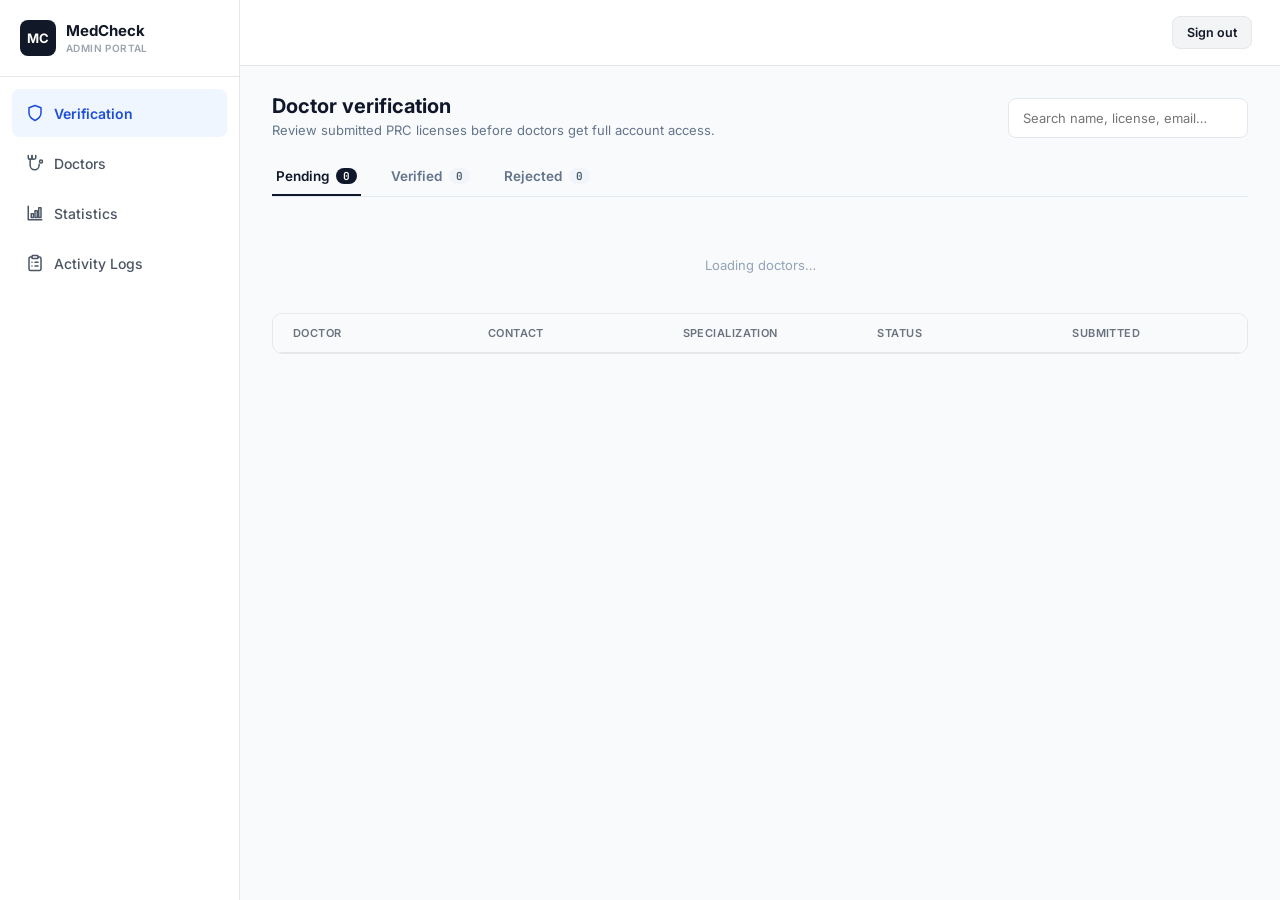
==== commit 79a5ae0b: "Doctor Statistics added" ====
--- a/dashboard.html
+++ b/dashboard.html
@@ -3,13 +3,18 @@
   <head>
     <meta charset="UTF-8" />
     <meta name="viewport" content="width=device-width, initial-scale=1.0" />
-    <title>MedCheck Admin — Doctor Verification</title>
+    <title>MedCheck Admin</title>
+    <link
+      rel="icon"
+      href="data:image/svg+xml,%3Csvg xmlns='http://www.w3.org/2000/svg' viewBox='0 0 64 64'%3E%3Crect width='64' height='64' rx='14' fill='%23111827'/%3E%3Ctext x='32' y='43' font-family='Arial, sans-serif' font-size='26' font-weight='700' fill='white' text-anchor='middle'%3EMC%3C/text%3E%3C/svg%3E"
+    />
     <link rel="preconnect" href="https://fonts.googleapis.com" />
     <link
       href="https://fonts.googleapis.com/css2?family=Inter:wght@400;500;600;700;800&family=JetBrains+Mono:wght@500;600&display=swap"
       rel="stylesheet"
     />
     <link rel="stylesheet" href="css/style.css" />
+    <script src="https://cdn.jsdelivr.net/npm/chart.js@4"></script>
     <style>
       .topbar #account-label {
         color: #6b7280;
@@ -168,6 +173,30 @@
       .doctor-table td {
         word-wrap: break-word;
         overflow-wrap: break-word;
+      }
+      /* ── Statistics page ── */
+      .stats-grid {
+        display: grid;
+        grid-template-columns: 1fr 1fr;
+        gap: 20px;
+      }
+      .stats-card {
+        background: #fff;
+        border: 1px solid #e5e7eb;
+        border-radius: 10px;
+        padding: 20px;
+      }
+      .stats-card h3 {
+        margin: 0 0 14px;
+        font-size: 14px;
+        font-weight: 600;
+        color: #111827;
+      }
+      .stats-card canvas {
+        max-height: 280px;
+      }
+      .stats-card-wide {
+        grid-column: 1 / -1;
       }
       /* ── Activity logs: single-row list (replaces the old table) ── */
       .activity-list {
@@ -458,6 +487,23 @@
             </span>
             Doctors
           </button>
+          <button class="nav-item" data-view="stats">
+            <span class="nav-icon">
+              <svg
+                viewBox="0 0 24 24"
+                fill="none"
+                stroke-width="2"
+                stroke-linecap="round"
+                stroke-linejoin="round"
+              >
+                <path d="M3 3v18h18" />
+                <rect x="7" y="13" width="3" height="5" />
+                <rect x="12" y="9" width="3" height="9" />
+                <rect x="17" y="5" width="3" height="13" />
+              </svg>
+            </span>
+            Statistics
+          </button>
           <button class="nav-item" data-view="activity">
             <span class="nav-icon">
               <svg
@@ -573,6 +619,31 @@
               </thead>
               <tbody id="doctors-table-body"></tbody>
             </table>
+          </div>
+        </div>
+
+        <!-- ═══ View: Statistics ═══ -->
+        <div class="page" id="view-stats" style="display: none">
+          <div class="page-header">
+            <div>
+              <h2>Statistics</h2>
+              <p>A snapshot of verification activity and the doctor base.</p>
+            </div>
+          </div>
+
+          <div class="stats-grid">
+            <div class="stats-card">
+              <h3>Verification funnel</h3>
+              <canvas id="chart-funnel"></canvas>
+            </div>
+            <div class="stats-card">
+              <h3>Doctor registrations over time</h3>
+              <canvas id="chart-growth"></canvas>
+            </div>
+            <div class="stats-card stats-card-wide">
+              <h3>Doctors by specialization</h3>
+              <canvas id="chart-specialization"></canvas>
+            </div>
           </div>
         </div>
 
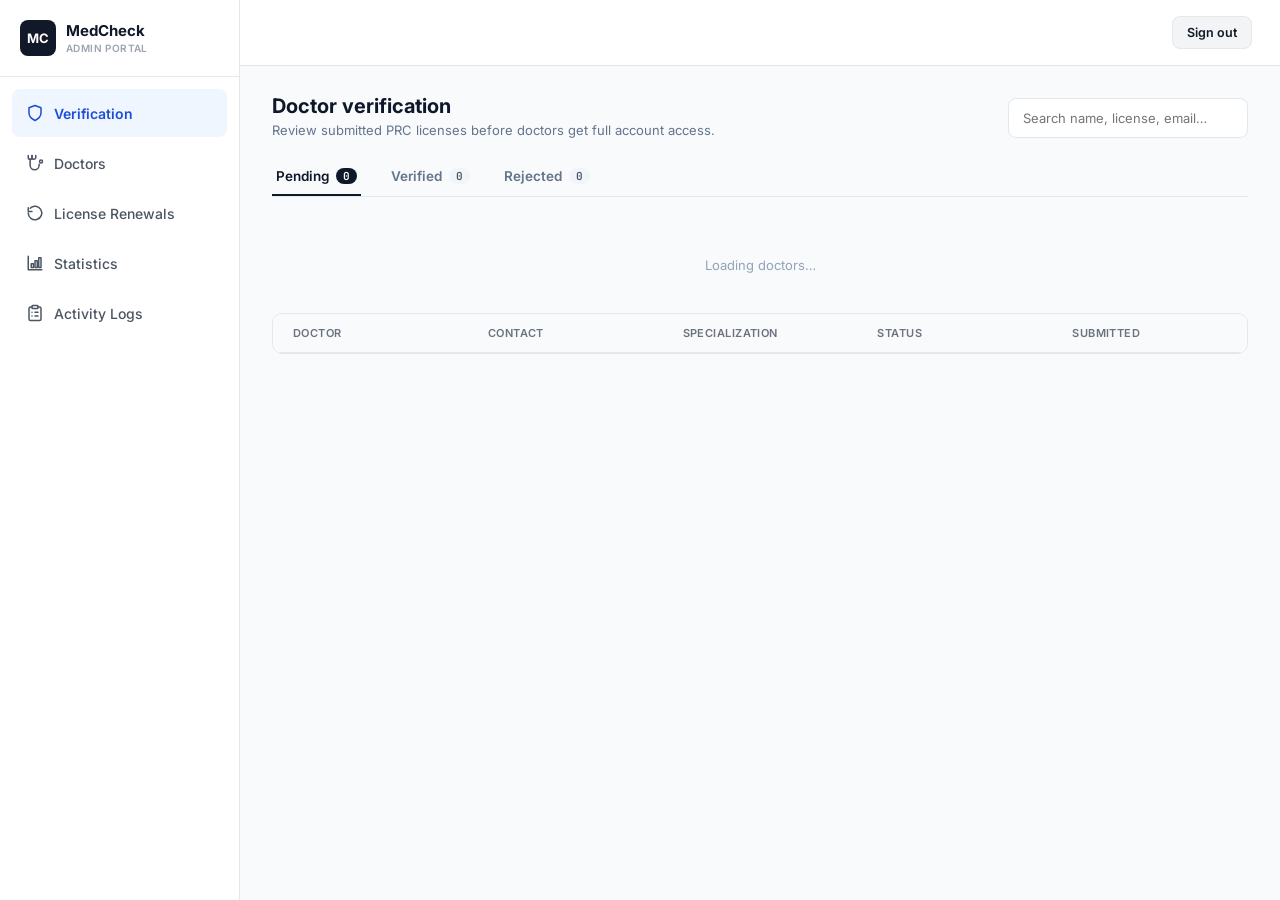
==== commit b83dad24: "New admin function" ====
--- a/dashboard.html
+++ b/dashboard.html
@@ -341,6 +341,14 @@
         color: #6b7280;
       }
       .badge.suspended {
+        background: #fee2e2;
+        color: #991b1b;
+      }
+      .badge.expiring-soon {
+        background: #fffbeb;
+        color: #92400e;
+      }
+      .badge.expired {
         background: #fee2e2;
         color: #991b1b;
       }
@@ -486,6 +494,21 @@
               </svg>
             </span>
             Doctors
+          </button>
+          <button class="nav-item" data-view="renewals">
+            <span class="nav-icon">
+              <svg
+                viewBox="0 0 24 24"
+                fill="none"
+                stroke-width="2"
+                stroke-linecap="round"
+                stroke-linejoin="round"
+              >
+                <path d="M3 12a9 9 0 1 0 2.64-6.36" />
+                <path d="M3 5v5h5" />
+              </svg>
+            </span>
+            License Renewals
           </button>
           <button class="nav-item" data-view="stats">
             <span class="nav-icon">
@@ -622,6 +645,51 @@
           </div>
         </div>
 
+        <!-- ═══ View: License Renewals ═══ -->
+        <div class="page" id="view-renewals" style="display: none">
+          <div class="page-header">
+            <div>
+              <h2>License renewals</h2>
+              <p>
+                Doctors suspended because their PRC license has expired or is
+                expiring, waiting on an updated license.
+              </p>
+            </div>
+            <input
+              type="text"
+              id="renewals-search-input"
+              class="search-input"
+              placeholder="Search name, license, email…"
+            />
+          </div>
+
+          <div class="tabs" id="renewal-status-tabs">
+            <button class="tab active" data-renewal-status="awaiting-upload">
+              Awaiting Upload
+              <span class="count" id="count-awaiting-upload">0</span>
+            </button>
+            <button class="tab" data-renewal-status="pending-review">
+              Pending Review
+              <span class="count" id="count-pending-review">0</span>
+            </button>
+          </div>
+
+          <div class="table-wrap">
+            <table class="doctor-table">
+              <thead>
+                <tr>
+                  <th>Doctor</th>
+                  <th>Contact</th>
+                  <th>Specialization</th>
+                  <th>Status</th>
+                  <th>Submitted</th>
+                </tr>
+              </thead>
+              <tbody id="renewals-table-body"></tbody>
+            </table>
+          </div>
+        </div>
+
         <!-- ═══ View: Statistics ═══ -->
         <div class="page" id="view-stats" style="display: none">
           <div class="page-header">
@@ -779,8 +847,12 @@
         <button class="btn-approve" id="btn-reactivate" style="display: none">
           Reactivate account
         </button>
-        <button class="btn-cancel" id="btn-move-pending" style="display: none">
-          Move to Pending
+        <button
+          class="btn-cancel"
+          id="btn-request-renewal"
+          style="display: none"
+        >
+          Request License Renewal
         </button>
       </div>
     </div>
@@ -840,9 +912,35 @@
       <div class="confirm-modal-icon">✓</div>
       <h3>Approve this doctor?</h3>
       <p>
-        They'll get full account access immediately — able to post consultations
+        They'll get full account access immediately - able to post consultations
         and connect with patients.
       </p>
+      <div class="field" style="text-align: left; margin-bottom: 16px">
+        <label
+          for="approve-expiry-input"
+          style="
+            display: block;
+            font-size: 11px;
+            font-weight: 700;
+            color: var(--slate-600);
+            margin-bottom: 6px;
+          "
+          >PRC license expiry date</label
+        >
+        <input
+          type="date"
+          id="approve-expiry-input"
+          style="
+            width: 100%;
+            height: 40px;
+            padding: 0 10px;
+            border: 1px solid #e5e7eb;
+            border-radius: 8px;
+            font-size: 13px;
+            font-family: inherit;
+          "
+        />
+      </div>
       <div class="confirm-modal-actions">
         <button class="btn-cancel" id="approve-cancel-btn" type="button">
           Cancel
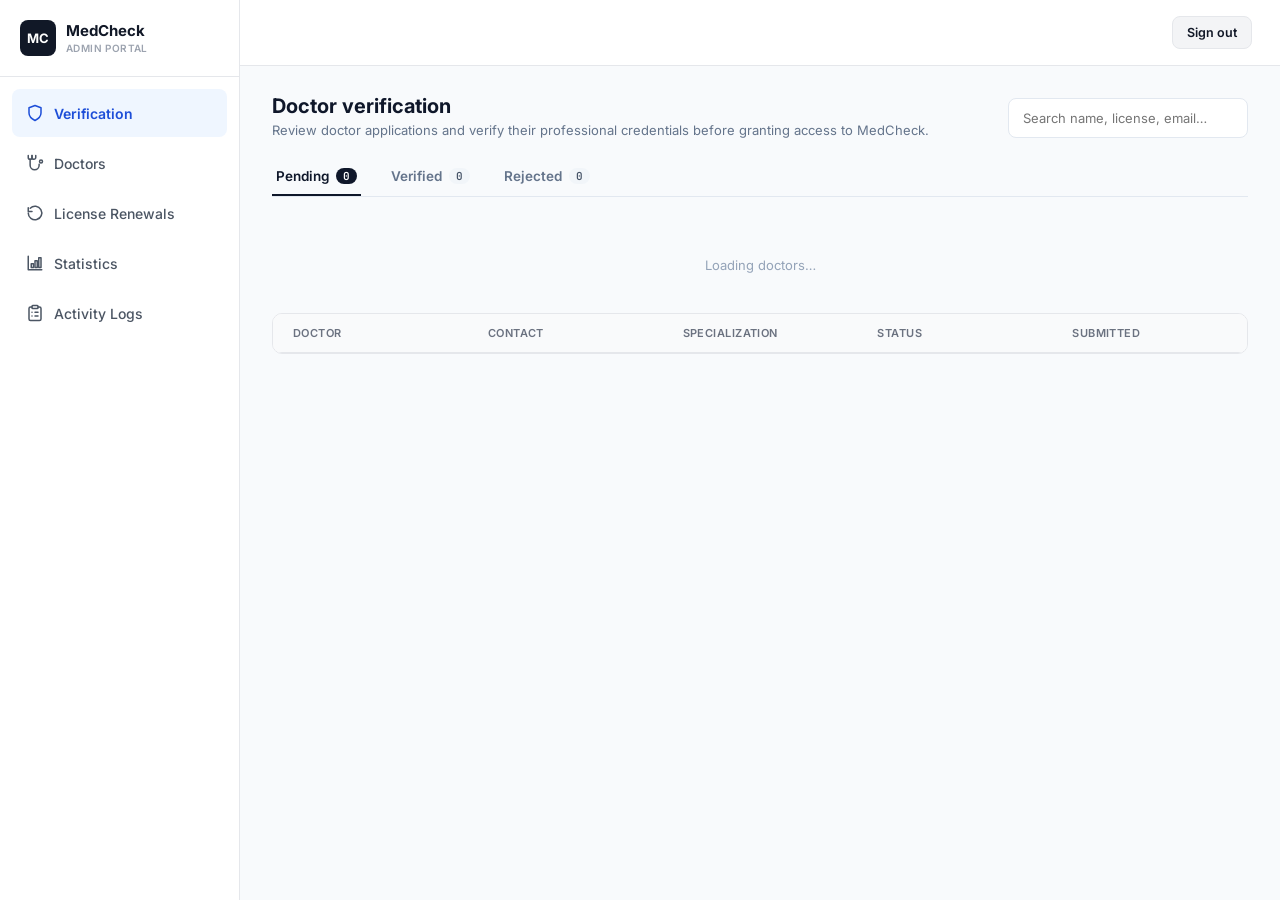
==== commit 2e55c400: "Context fix" ====
--- a/dashboard.html
+++ b/dashboard.html
@@ -565,8 +565,8 @@
             <div>
               <h2>Doctor verification</h2>
               <p>
-                Review submitted PRC licenses before doctors get full account
-                access.
+                Review doctor applications and verify their professional
+                credentials before granting access to MedCheck.
               </p>
             </div>
             <input
@@ -612,7 +612,10 @@
           <div class="page-header">
             <div>
               <h2>Doctors</h2>
-              <p>All registered doctors, browsable by specialization.</p>
+              <p>
+                View and manage registered doctors, including their profiles and
+                account statuses.
+              </p>
             </div>
             <input
               type="text"
@@ -720,7 +723,10 @@
           <div class="page-header">
             <div>
               <h2>Activity logs</h2>
-              <p>Every action: who did it, what changed, and when.</p>
+              <p>
+                Monitor administrative activities and track who performed each
+                action, what changed, and when
+              </p>
             </div>
             <input
               type="text"
@@ -893,7 +899,7 @@
     <div class="confirm-modal" id="logout-confirm-modal">
       <div class="confirm-modal-icon">⎋</div>
       <h3>Sign out of the admin portal?</h3>
-      <p>You'll need to sign in again to continue reviewing doctors.</p>
+      <p>You will need to sign in again to access the admin portal.</p>
       <div class="confirm-modal-actions">
         <button class="btn-cancel" id="logout-cancel-btn" type="button">
           Cancel
--- a/css/style.css
+++ b/css/style.css
@@ -15,7 +15,7 @@
   --white: #ffffff;
 
   --green: #16a34a;
-  --green-bg: #dcfce7;
+  --green-bg: #dcfce7; 
   --green-text: #166534;
 
   --amber: #d97706;
